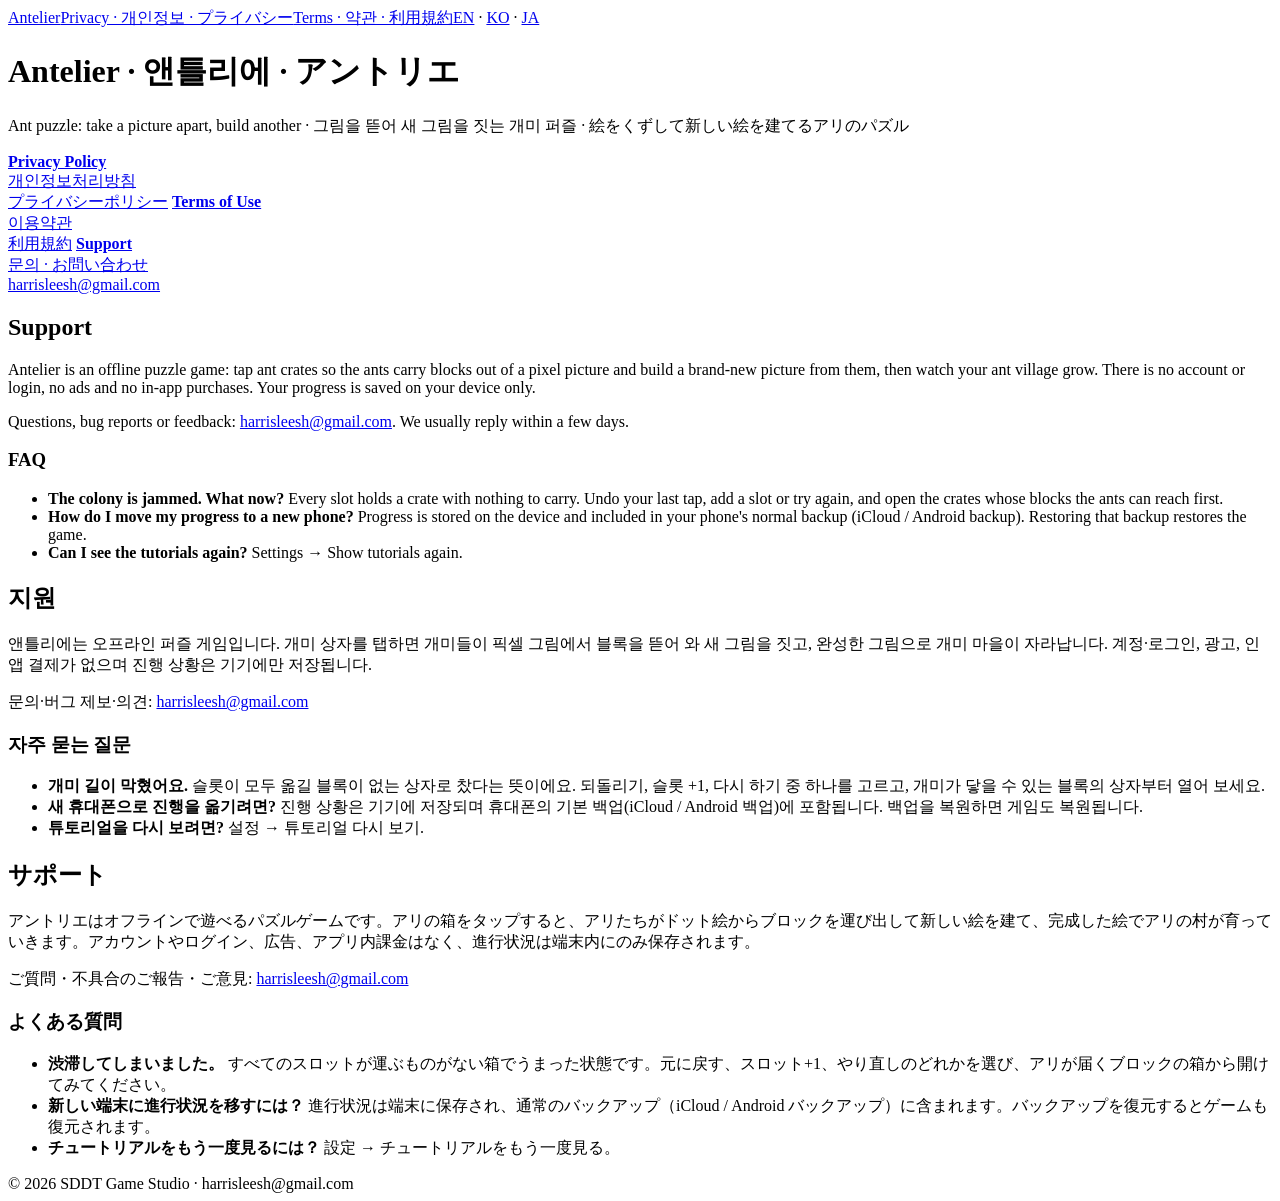
==== index.html @ 0548524f "Antelier legal site" ====
<!doctype html><html lang="en"><head><meta charset="utf-8"><meta name="viewport" content="width=device-width,initial-scale=1"><link rel="stylesheet" href="/antelier-legal/style.css"><title>Antelier — Support</title></head><body><main>
<nav><a href="/antelier-legal/">Antelier</a><a href="/antelier-legal/privacy/">Privacy · 개인정보 · プライバシー</a><a href="/antelier-legal/terms/">Terms · 약관 · 利用規約</a><span class="langs"><a href="#en">EN</a> · <a href="#ko">KO</a> · <a href="#ja">JA</a></span></nav>
<div class="hero"><h1>Antelier · 앤틀리에 · アントリエ</h1><p>Ant puzzle: take a picture apart, build another · 그림을 뜯어 새 그림을 짓는 개미 퍼즐 · 絵をくずして新しい絵を建てるアリのパズル</p></div>
<div class="cards">
<a href="/antelier-legal/privacy/"><b>Privacy Policy</b><br>개인정보처리방침<br>プライバシーポリシー</a>
<a href="/antelier-legal/terms/"><b>Terms of Use</b><br>이용약관<br>利用規約</a>
<a href="mailto:harrisleesh@gmail.com?subject=Antelier"><b>Support</b><br>문의 · お問い合わせ<br>harrisleesh@gmail.com</a>
</div>
<section id="en"><h2>Support</h2><p>Antelier is an offline puzzle game: tap ant crates so the ants carry blocks out of a pixel picture and build a brand-new picture from them, then watch your ant village grow. There is no account or login, no ads and no in-app purchases. Your progress is saved on your device only.</p><p>Questions, bug reports or feedback: <a href="mailto:harrisleesh@gmail.com?subject=Antelier">harrisleesh@gmail.com</a>. We usually reply within a few days.</p><h3>FAQ</h3><ul><li><b>The colony is jammed. What now?</b> Every slot holds a crate with nothing to carry. Undo your last tap, add a slot or try again, and open the crates whose blocks the ants can reach first.</li><li><b>How do I move my progress to a new phone?</b> Progress is stored on the device and included in your phone's normal backup (iCloud / Android backup). Restoring that backup restores the game.</li><li><b>Can I see the tutorials again?</b> Settings → Show tutorials again.</li></ul></section>
<section id="ko"><h2>지원</h2><p>앤틀리에는 오프라인 퍼즐 게임입니다. 개미 상자를 탭하면 개미들이 픽셀 그림에서 블록을 뜯어 와 새 그림을 짓고, 완성한 그림으로 개미 마을이 자라납니다. 계정·로그인, 광고, 인앱 결제가 없으며 진행 상황은 기기에만 저장됩니다.</p><p>문의·버그 제보·의견: <a href="mailto:harrisleesh@gmail.com?subject=Antelier">harrisleesh@gmail.com</a></p><h3>자주 묻는 질문</h3><ul><li><b>개미 길이 막혔어요.</b> 슬롯이 모두 옮길 블록이 없는 상자로 찼다는 뜻이에요. 되돌리기, 슬롯 +1, 다시 하기 중 하나를 고르고, 개미가 닿을 수 있는 블록의 상자부터 열어 보세요.</li><li><b>새 휴대폰으로 진행을 옮기려면?</b> 진행 상황은 기기에 저장되며 휴대폰의 기본 백업(iCloud / Android 백업)에 포함됩니다. 백업을 복원하면 게임도 복원됩니다.</li><li><b>튜토리얼을 다시 보려면?</b> 설정 → 튜토리얼 다시 보기.</li></ul></section>
<section id="ja"><h2>サポート</h2><p>アントリエはオフラインで遊べるパズルゲームです。アリの箱をタップすると、アリたちがドット絵からブロックを運び出して新しい絵を建て、完成した絵でアリの村が育っていきます。アカウントやログイン、広告、アプリ内課金はなく、進行状況は端末内にのみ保存されます。</p><p>ご質問・不具合のご報告・ご意見: <a href="mailto:harrisleesh@gmail.com?subject=Antelier">harrisleesh@gmail.com</a></p><h3>よくある質問</h3><ul><li><b>渋滞してしまいました。</b> すべてのスロットが運ぶものがない箱でうまった状態です。元に戻す、スロット+1、やり直しのどれかを選び、アリが届くブロックの箱から開けてみてください。</li><li><b>新しい端末に進行状況を移すには？</b> 進行状況は端末に保存され、通常のバックアップ（iCloud / Android バックアップ）に含まれます。バックアップを復元するとゲームも復元されます。</li><li><b>チュートリアルをもう一度見るには？</b> 設定 → チュートリアルをもう一度見る。</li></ul></section>
<footer>© 2026 SDDT Game Studio · harrisleesh@gmail.com</footer>
</main></body></html>
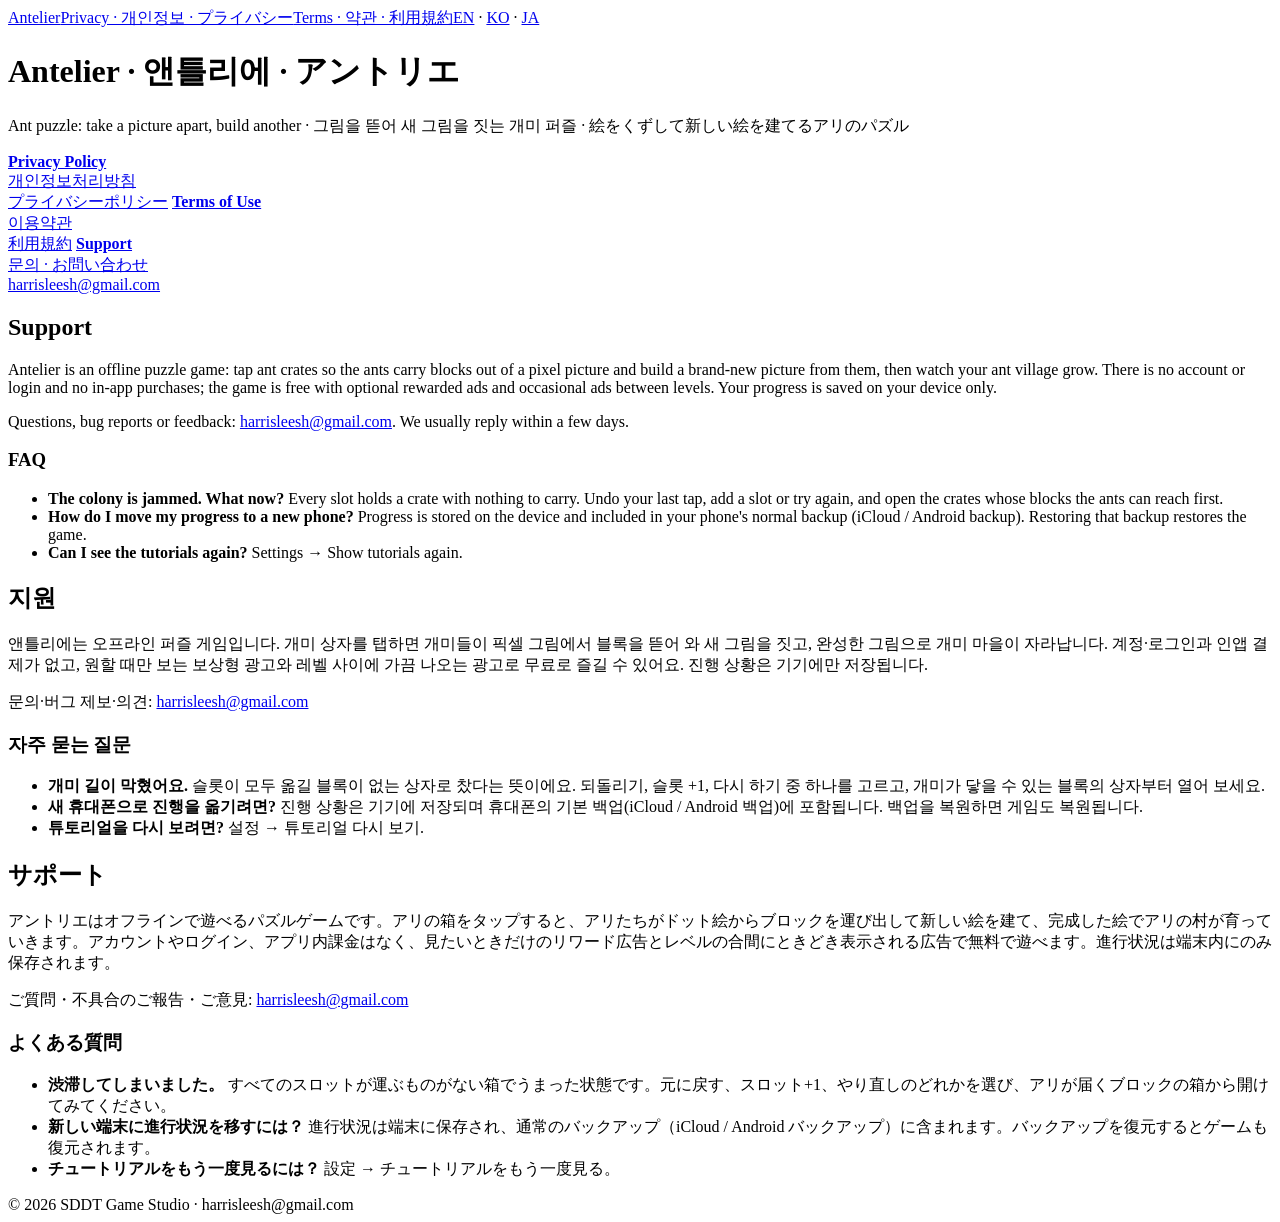
==== commit 6fad6862: "Privacy/terms for 1.0.1 (Google AdMob ads)" ====
--- a/index.html
+++ b/index.html
@@ -6,8 +6,8 @@
 <a href="/antelier-legal/terms/"><b>Terms of Use</b><br>이용약관<br>利用規約</a>
 <a href="mailto:harrisleesh@gmail.com?subject=Antelier"><b>Support</b><br>문의 · お問い合わせ<br>harrisleesh@gmail.com</a>
 </div>
-<section id="en"><h2>Support</h2><p>Antelier is an offline puzzle game: tap ant crates so the ants carry blocks out of a pixel picture and build a brand-new picture from them, then watch your ant village grow. There is no account or login, no ads and no in-app purchases. Your progress is saved on your device only.</p><p>Questions, bug reports or feedback: <a href="mailto:harrisleesh@gmail.com?subject=Antelier">harrisleesh@gmail.com</a>. We usually reply within a few days.</p><h3>FAQ</h3><ul><li><b>The colony is jammed. What now?</b> Every slot holds a crate with nothing to carry. Undo your last tap, add a slot or try again, and open the crates whose blocks the ants can reach first.</li><li><b>How do I move my progress to a new phone?</b> Progress is stored on the device and included in your phone's normal backup (iCloud / Android backup). Restoring that backup restores the game.</li><li><b>Can I see the tutorials again?</b> Settings → Show tutorials again.</li></ul></section>
-<section id="ko"><h2>지원</h2><p>앤틀리에는 오프라인 퍼즐 게임입니다. 개미 상자를 탭하면 개미들이 픽셀 그림에서 블록을 뜯어 와 새 그림을 짓고, 완성한 그림으로 개미 마을이 자라납니다. 계정·로그인, 광고, 인앱 결제가 없으며 진행 상황은 기기에만 저장됩니다.</p><p>문의·버그 제보·의견: <a href="mailto:harrisleesh@gmail.com?subject=Antelier">harrisleesh@gmail.com</a></p><h3>자주 묻는 질문</h3><ul><li><b>개미 길이 막혔어요.</b> 슬롯이 모두 옮길 블록이 없는 상자로 찼다는 뜻이에요. 되돌리기, 슬롯 +1, 다시 하기 중 하나를 고르고, 개미가 닿을 수 있는 블록의 상자부터 열어 보세요.</li><li><b>새 휴대폰으로 진행을 옮기려면?</b> 진행 상황은 기기에 저장되며 휴대폰의 기본 백업(iCloud / Android 백업)에 포함됩니다. 백업을 복원하면 게임도 복원됩니다.</li><li><b>튜토리얼을 다시 보려면?</b> 설정 → 튜토리얼 다시 보기.</li></ul></section>
-<section id="ja"><h2>サポート</h2><p>アントリエはオフラインで遊べるパズルゲームです。アリの箱をタップすると、アリたちがドット絵からブロックを運び出して新しい絵を建て、完成した絵でアリの村が育っていきます。アカウントやログイン、広告、アプリ内課金はなく、進行状況は端末内にのみ保存されます。</p><p>ご質問・不具合のご報告・ご意見: <a href="mailto:harrisleesh@gmail.com?subject=Antelier">harrisleesh@gmail.com</a></p><h3>よくある質問</h3><ul><li><b>渋滞してしまいました。</b> すべてのスロットが運ぶものがない箱でうまった状態です。元に戻す、スロット+1、やり直しのどれかを選び、アリが届くブロックの箱から開けてみてください。</li><li><b>新しい端末に進行状況を移すには？</b> 進行状況は端末に保存され、通常のバックアップ（iCloud / Android バックアップ）に含まれます。バックアップを復元するとゲームも復元されます。</li><li><b>チュートリアルをもう一度見るには？</b> 設定 → チュートリアルをもう一度見る。</li></ul></section>
+<section id="en"><h2>Support</h2><p>Antelier is an offline puzzle game: tap ant crates so the ants carry blocks out of a pixel picture and build a brand-new picture from them, then watch your ant village grow. There is no account or login and no in-app purchases; the game is free with optional rewarded ads and occasional ads between levels. Your progress is saved on your device only.</p><p>Questions, bug reports or feedback: <a href="mailto:harrisleesh@gmail.com?subject=Antelier">harrisleesh@gmail.com</a>. We usually reply within a few days.</p><h3>FAQ</h3><ul><li><b>The colony is jammed. What now?</b> Every slot holds a crate with nothing to carry. Undo your last tap, add a slot or try again, and open the crates whose blocks the ants can reach first.</li><li><b>How do I move my progress to a new phone?</b> Progress is stored on the device and included in your phone's normal backup (iCloud / Android backup). Restoring that backup restores the game.</li><li><b>Can I see the tutorials again?</b> Settings → Show tutorials again.</li></ul></section>
+<section id="ko"><h2>지원</h2><p>앤틀리에는 오프라인 퍼즐 게임입니다. 개미 상자를 탭하면 개미들이 픽셀 그림에서 블록을 뜯어 와 새 그림을 짓고, 완성한 그림으로 개미 마을이 자라납니다. 계정·로그인과 인앱 결제가 없고, 원할 때만 보는 보상형 광고와 레벨 사이에 가끔 나오는 광고로 무료로 즐길 수 있어요. 진행 상황은 기기에만 저장됩니다.</p><p>문의·버그 제보·의견: <a href="mailto:harrisleesh@gmail.com?subject=Antelier">harrisleesh@gmail.com</a></p><h3>자주 묻는 질문</h3><ul><li><b>개미 길이 막혔어요.</b> 슬롯이 모두 옮길 블록이 없는 상자로 찼다는 뜻이에요. 되돌리기, 슬롯 +1, 다시 하기 중 하나를 고르고, 개미가 닿을 수 있는 블록의 상자부터 열어 보세요.</li><li><b>새 휴대폰으로 진행을 옮기려면?</b> 진행 상황은 기기에 저장되며 휴대폰의 기본 백업(iCloud / Android 백업)에 포함됩니다. 백업을 복원하면 게임도 복원됩니다.</li><li><b>튜토리얼을 다시 보려면?</b> 설정 → 튜토리얼 다시 보기.</li></ul></section>
+<section id="ja"><h2>サポート</h2><p>アントリエはオフラインで遊べるパズルゲームです。アリの箱をタップすると、アリたちがドット絵からブロックを運び出して新しい絵を建て、完成した絵でアリの村が育っていきます。アカウントやログイン、アプリ内課金はなく、見たいときだけのリワード広告とレベルの合間にときどき表示される広告で無料で遊べます。進行状況は端末内にのみ保存されます。</p><p>ご質問・不具合のご報告・ご意見: <a href="mailto:harrisleesh@gmail.com?subject=Antelier">harrisleesh@gmail.com</a></p><h3>よくある質問</h3><ul><li><b>渋滞してしまいました。</b> すべてのスロットが運ぶものがない箱でうまった状態です。元に戻す、スロット+1、やり直しのどれかを選び、アリが届くブロックの箱から開けてみてください。</li><li><b>新しい端末に進行状況を移すには？</b> 進行状況は端末に保存され、通常のバックアップ（iCloud / Android バックアップ）に含まれます。バックアップを復元するとゲームも復元されます。</li><li><b>チュートリアルをもう一度見るには？</b> 設定 → チュートリアルをもう一度見る。</li></ul></section>
 <footer>© 2026 SDDT Game Studio · harrisleesh@gmail.com</footer>
 </main></body></html>
